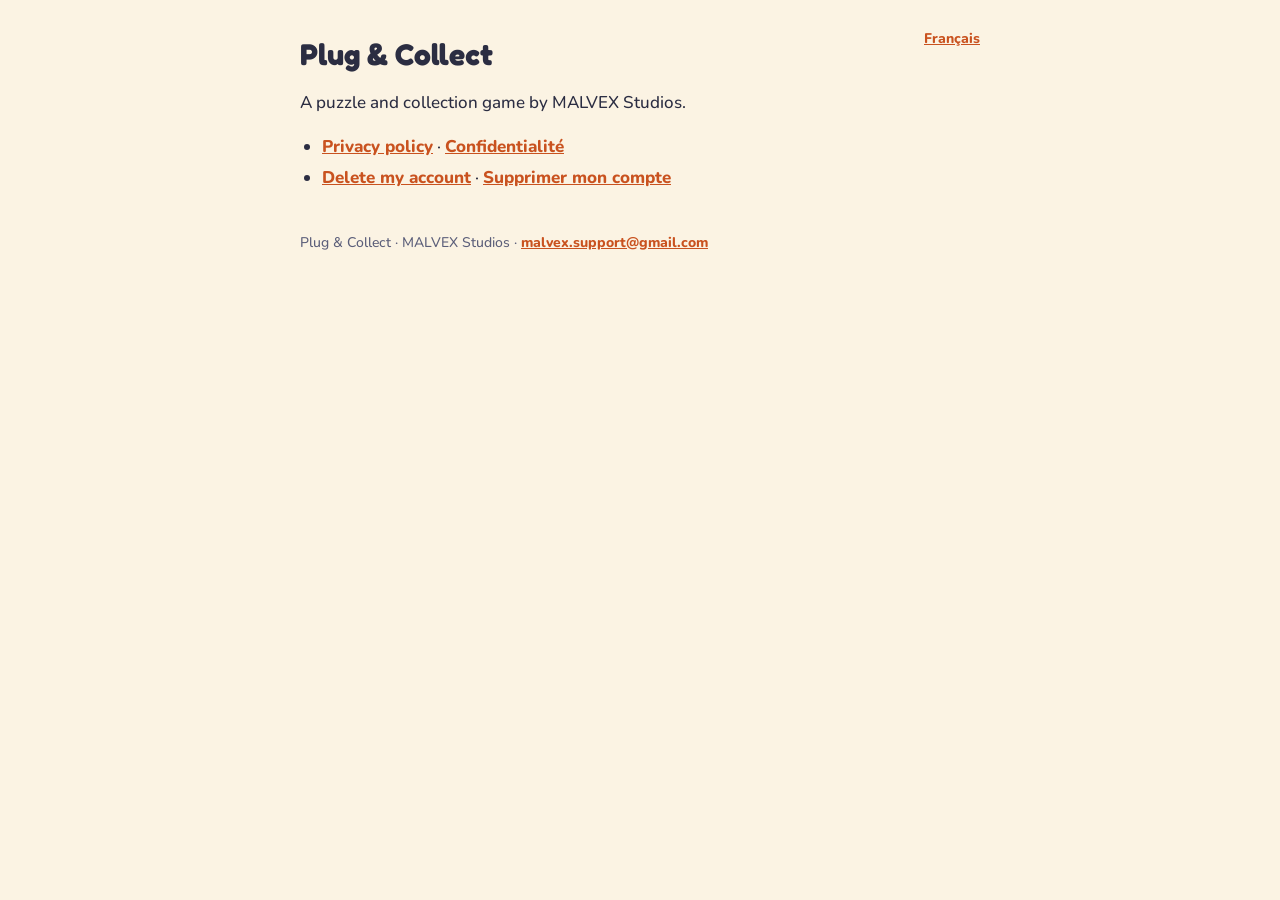
==== index.html @ 22051dd3 "Pages Plug & Collect : confidentialité et suppression du compte" ====
<!doctype html>
<html lang="en"><head><meta charset="utf-8"><meta name="viewport" content="width=device-width, initial-scale=1, viewport-fit=cover">
<title>Plug &amp; Collect · MALVEX Studios</title>
<link rel="stylesheet" href="https://fonts.googleapis.com/css2?family=Fredoka:wght@700&family=Nunito:wght@500;800&display=swap">
<style>
:root { --bg: #FBF3E3; --fg: #2B2D42; --soft: #5C5F7A; --accent: #C9521F; --card: #FFFFFF; --line: #E8DCC4 }
@media (prefers-color-scheme: dark) { :root { --bg: #1B1C2C; --fg: #ECEAF4; --soft: #B5B7CB; --accent: #FF9A6B; --card: #24263A; --line: #37394F } }
body { margin: 0; background: var(--bg); color: var(--fg); font: 500 17px/1.6 "Nunito", "Segoe UI", system-ui, sans-serif; }
main { max-width: 680px; margin: 0 auto; padding: 28px max(18px, env(safe-area-inset-left)) 64px; }
h1 { font: 700 30px/1.2 "Fredoka", "Trebuchet MS", system-ui, sans-serif; margin: 8px 0 4px; text-wrap: balance; }
h2 { font: 700 20px/1.3 "Fredoka", "Trebuchet MS", system-ui, sans-serif; color: var(--accent); margin: 28px 0 6px; }
p, li { max-width: 65ch; } ul, ol { padding-left: 22px; } li { margin: 4px 0; }
.date { color: var(--soft); font-size: 14px; margin: 0 0 18px; }
.lang { float: right; font-weight: 800; font-size: 14px; }
a { color: var(--accent); font-weight: 800; }
table { border-collapse: collapse; width: 100%; font-size: 15px; background: var(--card); border-radius: 12px; overflow: hidden; }
th, td { text-align: left; padding: 8px 10px; border-bottom: 1px solid var(--line); vertical-align: top; }
.wide { overflow-x: auto; }
footer { margin-top: 40px; color: var(--soft); font-size: 14px; }
</style></head>
<body><main>
<a class="lang" href="confidentialite.html">Français</a>

<h1>Plug &amp; Collect</h1><p>A puzzle and collection game by MALVEX Studios.</p>
<ul><li><a href="privacy.html">Privacy policy</a> · <a href="confidentialite.html">Confidentialité</a></li>
<li><a href="delete-account.html">Delete my account</a> · <a href="supprimer-compte.html">Supprimer mon compte</a></li></ul>

<footer>Plug &amp; Collect · MALVEX Studios · <a href="mailto:malvex.support@gmail.com">malvex.support@gmail.com</a></footer>
</main></body></html>
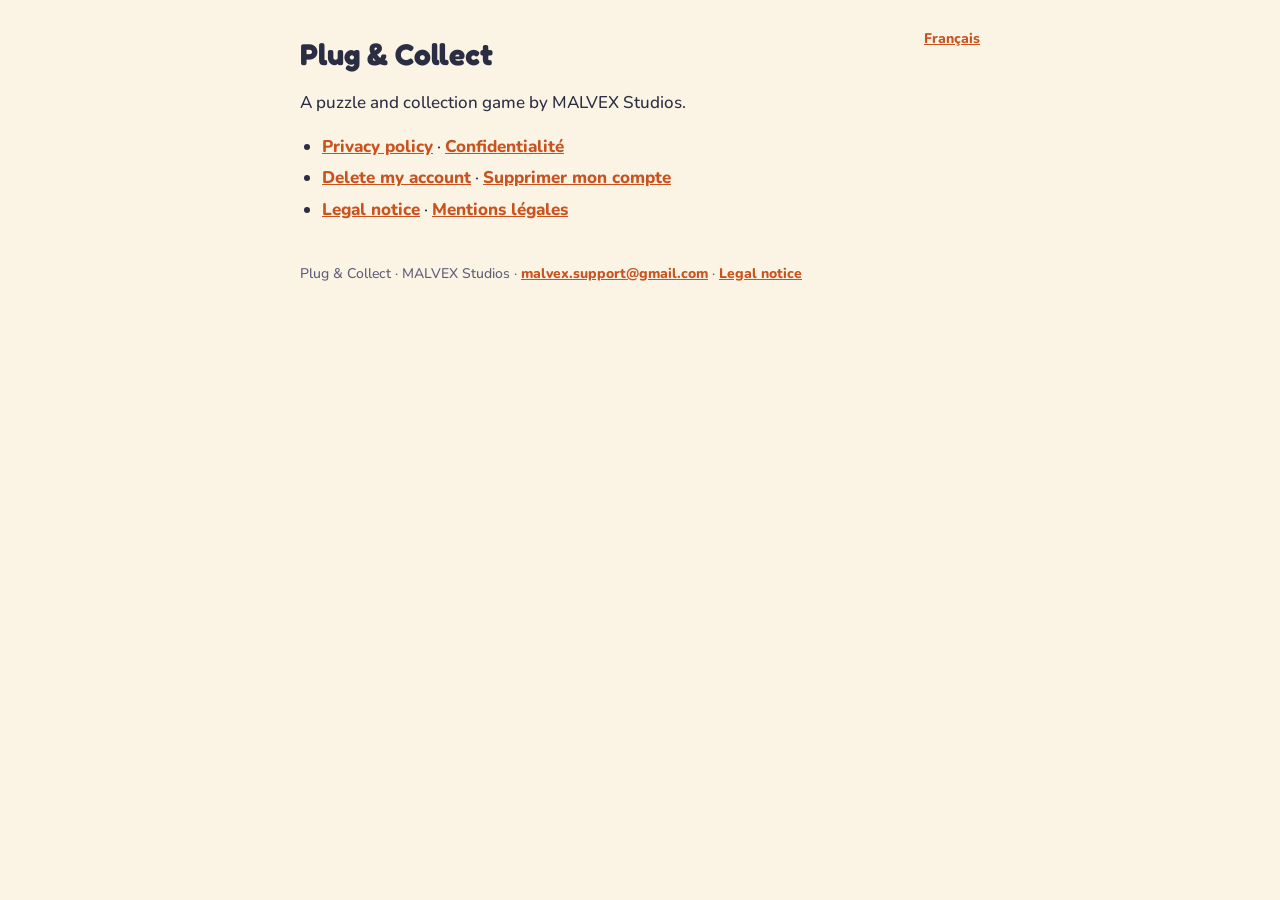
==== commit b2000765: "Polices hébergées sur le site, mentions légales FR/EN Co-Authored-By: Claude Opus 5.5 <noreply@anthr" ====
--- a/index.html
+++ b/index.html
@@ -1,7 +1,7 @@
 <!doctype html>
 <html lang="en"><head><meta charset="utf-8"><meta name="viewport" content="width=device-width, initial-scale=1, viewport-fit=cover">
 <title>Plug &amp; Collect · MALVEX Studios</title>
-<link rel="stylesheet" href="https://fonts.googleapis.com/css2?family=Fredoka:wght@700&family=Nunito:wght@500;800&display=swap">
+<link rel="stylesheet" href="fonts/fonts.css">
 <style>
 :root { --bg: #FBF3E3; --fg: #2B2D42; --soft: #5C5F7A; --accent: #C9521F; --card: #FFFFFF; --line: #E8DCC4 }
 @media (prefers-color-scheme: dark) { :root { --bg: #1B1C2C; --fg: #ECEAF4; --soft: #B5B7CB; --accent: #FF9A6B; --card: #24263A; --line: #37394F } }
@@ -23,7 +23,8 @@
 
 <h1>Plug &amp; Collect</h1><p>A puzzle and collection game by MALVEX Studios.</p>
 <ul><li><a href="privacy.html">Privacy policy</a> · <a href="confidentialite.html">Confidentialité</a></li>
-<li><a href="delete-account.html">Delete my account</a> · <a href="supprimer-compte.html">Supprimer mon compte</a></li></ul>
+<li><a href="delete-account.html">Delete my account</a> · <a href="supprimer-compte.html">Supprimer mon compte</a></li>
+<li><a href="legal-notice.html">Legal notice</a> · <a href="mentions-legales.html">Mentions légales</a></li></ul>
 
-<footer>Plug &amp; Collect · MALVEX Studios · <a href="mailto:malvex.support@gmail.com">malvex.support@gmail.com</a></footer>
+<footer>Plug &amp; Collect · MALVEX Studios · <a href="mailto:malvex.support@gmail.com">malvex.support@gmail.com</a> · <a href="legal-notice.html">Legal notice</a></footer>
 </main></body></html>
--- a/fonts/fonts.css
+++ b/fonts/fonts.css
@@ -0,0 +1,51 @@
+/* Polices libres (SIL Open Font License), servies par le site lui-même : aucune adresse IP ne part chez Google. */
+@font-face {
+  font-family: 'Fredoka';
+  font-style: normal;
+  font-weight: 700;
+  font-stretch: 100%;
+  font-display: swap;
+  src: url(fredoka-latin-ext.woff2) format('woff2');
+  unicode-range: U+0100-02BA, U+02BD-02C5, U+02C7-02CC, U+02CE-02D7, U+02DD-02FF, U+0304, U+0308, U+0329, U+1D00-1DBF, U+1E00-1E9F, U+1EF2-1EFF, U+2020, U+20A0-20AB, U+20AD-20C4, U+2113, U+2C60-2C7F, U+A720-A7FF;
+}
+@font-face {
+  font-family: 'Fredoka';
+  font-style: normal;
+  font-weight: 700;
+  font-stretch: 100%;
+  font-display: swap;
+  src: url(fredoka-latin.woff2) format('woff2');
+  unicode-range: U+0000-00FF, U+0131, U+0152-0153, U+02BB-02BC, U+02C6, U+02DA, U+02DC, U+0304, U+0308, U+0329, U+2000-206F, U+20AC, U+2122, U+2191, U+2193, U+2212, U+2215, U+FEFF, U+FFFD;
+}
+@font-face {
+  font-family: 'Nunito';
+  font-style: normal;
+  font-weight: 500;
+  font-display: swap;
+  src: url(nunito-latin-ext.woff2) format('woff2');
+  unicode-range: U+0100-02BA, U+02BD-02C5, U+02C7-02CC, U+02CE-02D7, U+02DD-02FF, U+0304, U+0308, U+0329, U+1D00-1DBF, U+1E00-1E9F, U+1EF2-1EFF, U+2020, U+20A0-20AB, U+20AD-20C4, U+2113, U+2C60-2C7F, U+A720-A7FF;
+}
+@font-face {
+  font-family: 'Nunito';
+  font-style: normal;
+  font-weight: 500;
+  font-display: swap;
+  src: url(nunito-latin.woff2) format('woff2');
+  unicode-range: U+0000-00FF, U+0131, U+0152-0153, U+02BB-02BC, U+02C6, U+02DA, U+02DC, U+0304, U+0308, U+0329, U+2000-206F, U+20AC, U+2122, U+2191, U+2193, U+2212, U+2215, U+FEFF, U+FFFD;
+}
+@font-face {
+  font-family: 'Nunito';
+  font-style: normal;
+  font-weight: 800;
+  font-display: swap;
+  src: url(nunito-latin-ext.woff2) format('woff2');
+  unicode-range: U+0100-02BA, U+02BD-02C5, U+02C7-02CC, U+02CE-02D7, U+02DD-02FF, U+0304, U+0308, U+0329, U+1D00-1DBF, U+1E00-1E9F, U+1EF2-1EFF, U+2020, U+20A0-20AB, U+20AD-20C4, U+2113, U+2C60-2C7F, U+A720-A7FF;
+}
+@font-face {
+  font-family: 'Nunito';
+  font-style: normal;
+  font-weight: 800;
+  font-display: swap;
+  src: url(nunito-latin.woff2) format('woff2');
+  unicode-range: U+0000-00FF, U+0131, U+0152-0153, U+02BB-02BC, U+02C6, U+02DA, U+02DC, U+0304, U+0308, U+0329, U+2000-206F, U+20AC, U+2122, U+2191, U+2193, U+2212, U+2215, U+FEFF, U+FFFD;
+}
